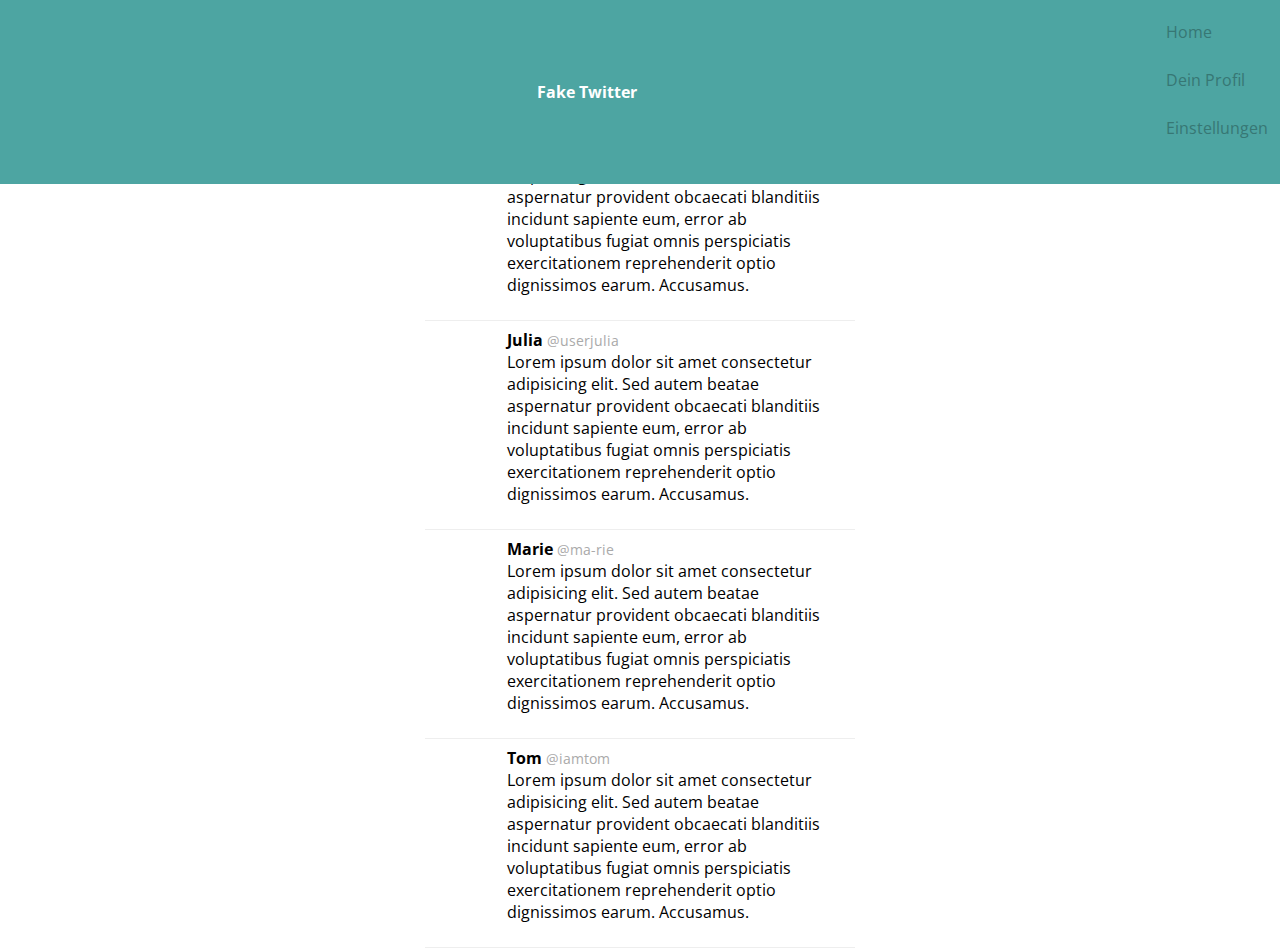
==== index.html @ 092964ef "Add DOCTYPE" ====
<!DOCTYPE html>
<html lang="de">

<head>
  <meta charset="UTF-8">
  <meta http-equiv="X-UA-Compatible" content="IE=edge">
  <meta name="viewport" content="width=device-width, initial-scale=1.0">
  <link rel="icon" href="/assets/images/icon.png" />
  <title>Fake Twitter</title>

  <link rel="manifest" href="/manifest.json">

  <link rel="stylesheet"
    href="https://cdn.jsdelivr.net/npm/@shoelace-style/shoelace@2.0.0-beta.82/dist/themes/light.css" />
  <script type="module"
    src="https://cdn.jsdelivr.net/npm/@shoelace-style/shoelace@2.0.0-beta.82/dist/shoelace.js"></script>

  <link rel="stylesheet" href="/assets/styles/index.css">
  <script defer type="text/javascript" src="/assets/scripts/index.js"></script>
</head>

<body>
  <header>
    <sl-icon-button id="open-drawer" name="twitter" label="Menü"></sl-icon-button>
    <div><strong>Fake Twitter</strong></div>

    <sl-drawer label="Menü" placement="start" class="drawer">
      <nav>
        <a href="/">
          <sl-icon name="house-door"></sl-icon>Home
        </a>
        <a href="/pages/profile.html">
          <sl-icon name="person"></sl-icon>Dein Profil
        </a>
        <a href="/pages/settings">
          <sl-icon name="gear"></sl-icon>Einstellungen
        </a>
      </nav>
    </sl-drawer>
  </header>

  <main>
    <h2>Newsfeed</h2>
    <div class="newsfeed">
      <div class="entry">
        <div class="avatar">
          <img src="https://randomuser.me/api/portraits/men/88.jpg" alt="">
        </div>
        <div class="content">
          <div class="name">Mark <span>@markiu</span></div>
          <p class="text">
            Lorem ipsum dolor sit amet consectetur adipisicing elit. Sed autem beatae aspernatur provident obcaecati
            blanditiis incidunt sapiente eum, error ab voluptatibus fugiat omnis perspiciatis exercitationem
            reprehenderit
            optio dignissimos earum. Accusamus.
          </p>
        </div>
      </div>
      <div class="entry">
        <div class="avatar">
          <img src="https://randomuser.me/api/portraits/women/44.jpg" alt="">
        </div>
        <div class="content">
          <div class="name">Julia <span>@userjulia</span></div>
          <p class="text">
            Lorem ipsum dolor sit amet consectetur adipisicing elit. Sed autem beatae aspernatur provident obcaecati
            blanditiis incidunt sapiente eum, error ab voluptatibus fugiat omnis perspiciatis exercitationem
            reprehenderit
            optio dignissimos earum. Accusamus.
          </p>
        </div>
      </div>
      <div class="entry">
        <div class="avatar">
          <img src="https://randomuser.me/api/portraits/women/72.jpg" alt="">
        </div>
        <div class="content">
          <div class="name">Marie <span>@ma-rie</span></div>
          <p class="text">
            Lorem ipsum dolor sit amet consectetur adipisicing elit. Sed autem beatae aspernatur provident obcaecati
            blanditiis incidunt sapiente eum, error ab voluptatibus fugiat omnis perspiciatis exercitationem
            reprehenderit
            optio dignissimos earum. Accusamus.
          </p>
        </div>
      </div>
      <div class="entry">
        <div class="avatar">
          <img src="https://randomuser.me/api/portraits/men/63.jpg" alt="">
        </div>
        <div class="content">
          <div class="name">Tom <span>@iamtom</span></div>
          <p class="text">
            Lorem ipsum dolor sit amet consectetur adipisicing elit. Sed autem beatae aspernatur provident obcaecati
            blanditiis incidunt sapiente eum, error ab voluptatibus fugiat omnis perspiciatis exercitationem
            reprehenderit
            optio dignissimos earum. Accusamus.
          </p>
        </div>
      </div>
    </div>
  </main>
</body>

</html>
---- assets/styles/index.css ----
@import url('https://fonts.googleapis.com/css2?family=Open+Sans:wght@400;700&display=swap');

@import "./modules/variables.css";
@import "./modules/general.css";
@import "./modules/buttons.css";
@import "./modules/header.css";
@import "./modules/newsfeed.css";
@import "./modules/profile.css";
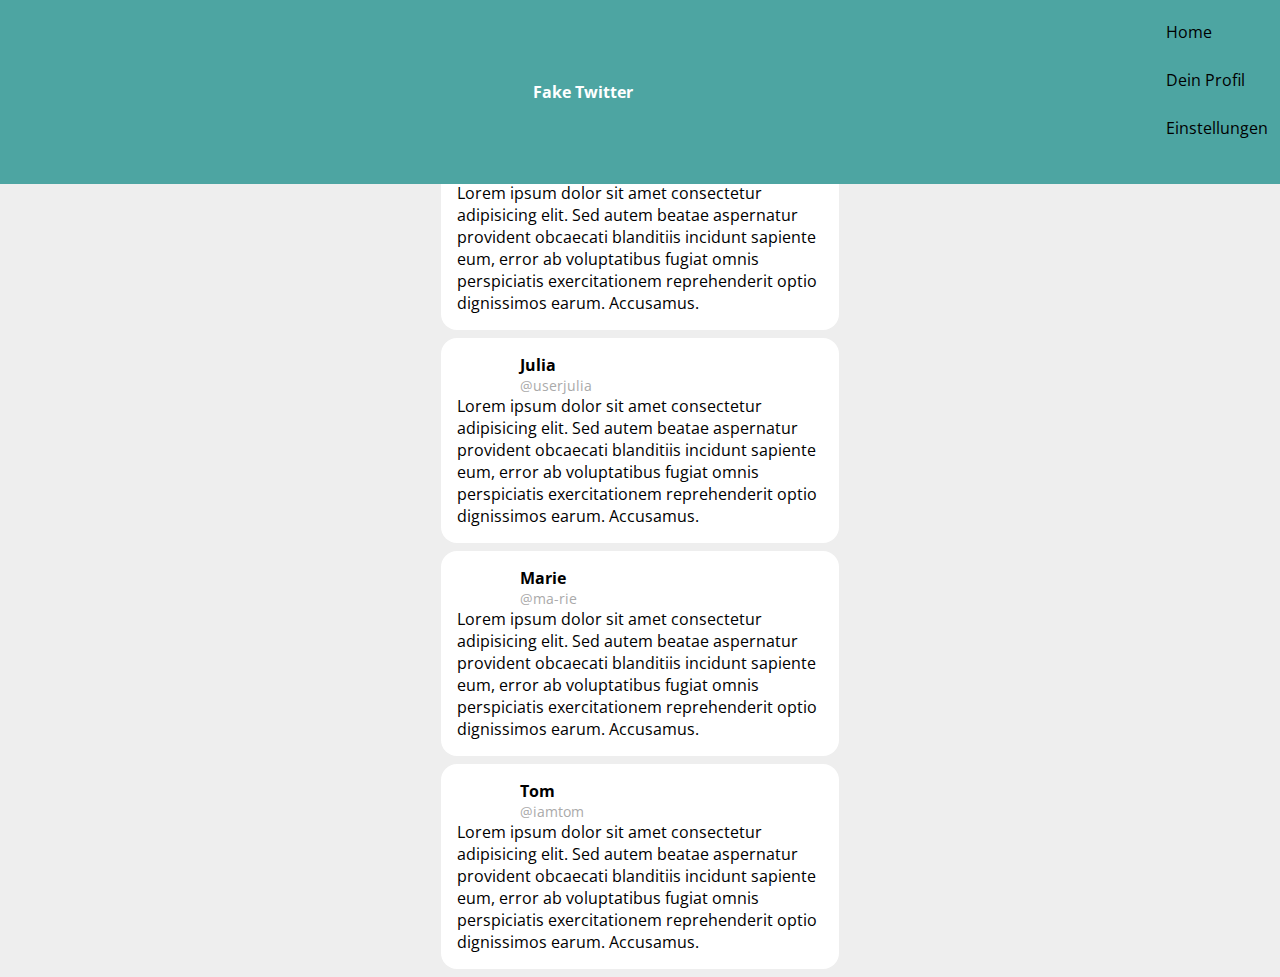
==== commit b9a03a6b: "Change styles, implement dark mode colors" ====
--- a/index.html
+++ b/index.html
@@ -9,6 +9,7 @@
   <title>Fake Twitter</title>
 
   <link rel="manifest" href="/manifest.json">
+  <meta name="theme-color" content="#4da5a">
 
   <link rel="stylesheet"
     href="https://cdn.jsdelivr.net/npm/@shoelace-style/shoelace@2.0.0-beta.82/dist/themes/light.css" />
@@ -43,11 +44,16 @@
     <h2>Newsfeed</h2>
     <div class="newsfeed">
       <div class="entry">
-        <div class="avatar">
-          <img src="https://randomuser.me/api/portraits/men/88.jpg" alt="">
+        <div class="header">
+          <div class="avatar">
+            <img src="https://randomuser.me/api/portraits/men/88.jpg" alt="">
+          </div>
+          <div>
+            <div class="name">Mark</div>
+            <div class="user-name">@markiu</div>
+          </div>
         </div>
         <div class="content">
-          <div class="name">Mark <span>@markiu</span></div>
           <p class="text">
             Lorem ipsum dolor sit amet consectetur adipisicing elit. Sed autem beatae aspernatur provident obcaecati
             blanditiis incidunt sapiente eum, error ab voluptatibus fugiat omnis perspiciatis exercitationem
@@ -57,11 +63,16 @@
         </div>
       </div>
       <div class="entry">
-        <div class="avatar">
-          <img src="https://randomuser.me/api/portraits/women/44.jpg" alt="">
+        <div class="header">
+          <div class="avatar">
+            <img src="https://randomuser.me/api/portraits/women/44.jpg" alt="">
+          </div>
+          <div>
+            <div class="name">Julia</div>
+            <div class="user-name">@userjulia</div>
+          </div>
         </div>
         <div class="content">
-          <div class="name">Julia <span>@userjulia</span></div>
           <p class="text">
             Lorem ipsum dolor sit amet consectetur adipisicing elit. Sed autem beatae aspernatur provident obcaecati
             blanditiis incidunt sapiente eum, error ab voluptatibus fugiat omnis perspiciatis exercitationem
@@ -71,11 +82,16 @@
         </div>
       </div>
       <div class="entry">
-        <div class="avatar">
-          <img src="https://randomuser.me/api/portraits/women/72.jpg" alt="">
+        <div class="header">
+          <div class="avatar">
+            <img src="https://randomuser.me/api/portraits/women/72.jpg" alt="">
+          </div>
+          <div>
+            <div class="name">Marie</div>
+            <div class="user-name">@ma-rie</div>
+          </div>
         </div>
         <div class="content">
-          <div class="name">Marie <span>@ma-rie</span></div>
           <p class="text">
             Lorem ipsum dolor sit amet consectetur adipisicing elit. Sed autem beatae aspernatur provident obcaecati
             blanditiis incidunt sapiente eum, error ab voluptatibus fugiat omnis perspiciatis exercitationem
@@ -85,11 +101,16 @@
         </div>
       </div>
       <div class="entry">
-        <div class="avatar">
-          <img src="https://randomuser.me/api/portraits/men/63.jpg" alt="">
+        <div class="header">
+          <div class="avatar">
+            <img src="https://randomuser.me/api/portraits/men/63.jpg" alt="">
+          </div>
+          <div>
+            <div class="name">Tom</div>
+            <div class="user-name">@iamtom</div>
+          </div>
         </div>
         <div class="content">
-          <div class="name">Tom <span>@iamtom</span></div>
           <p class="text">
             Lorem ipsum dolor sit amet consectetur adipisicing elit. Sed autem beatae aspernatur provident obcaecati
             blanditiis incidunt sapiente eum, error ab voluptatibus fugiat omnis perspiciatis exercitationem
--- a/assets/styles/index.css
+++ b/assets/styles/index.css
@@ -5,4 +5,5 @@
 @import "./modules/buttons.css";
 @import "./modules/header.css";
 @import "./modules/newsfeed.css";
-@import "./modules/profile.css";+@import "./modules/profile.css";
+@import "./modules/settings.css";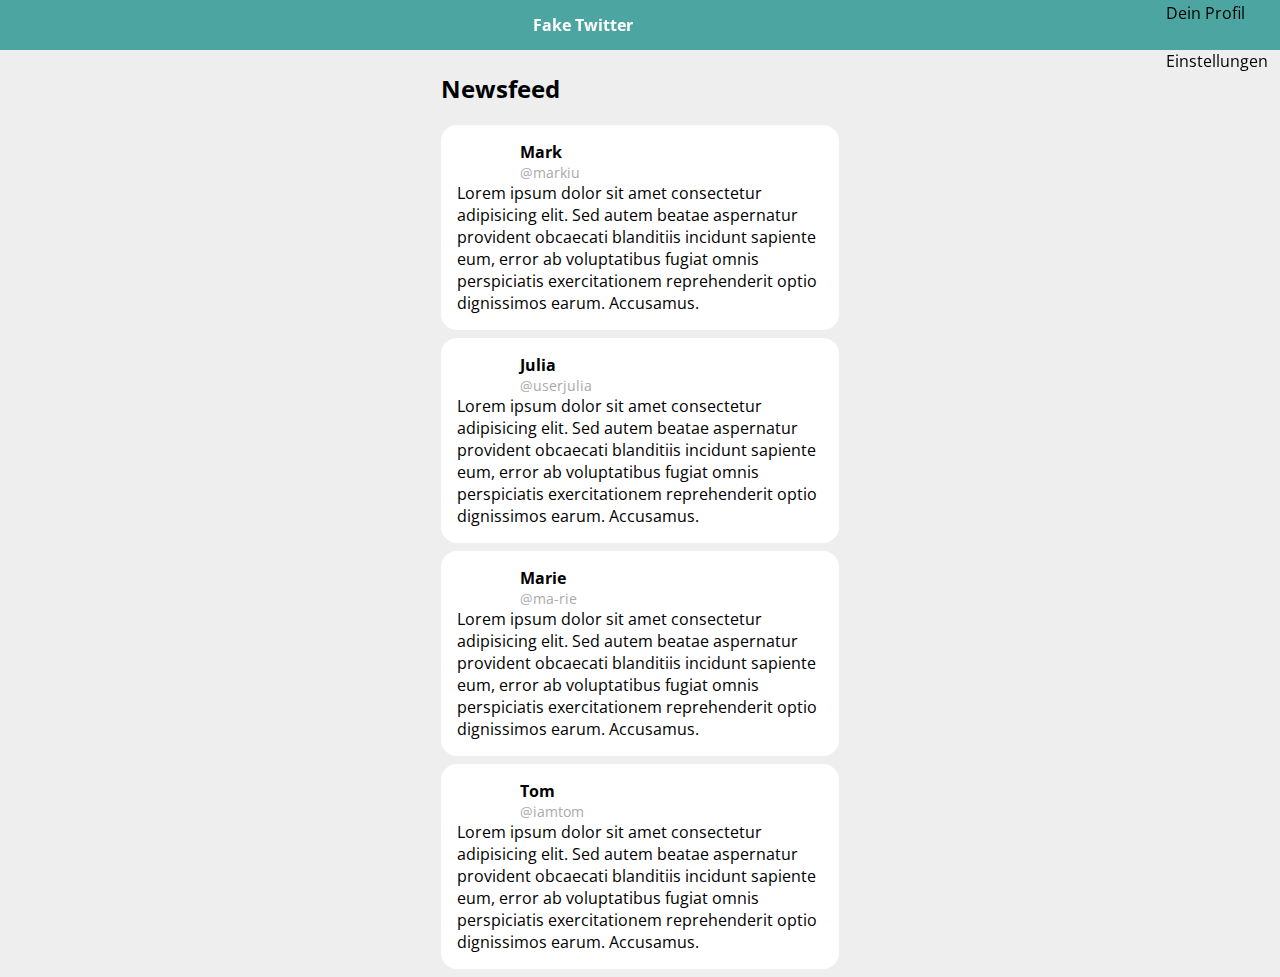
==== commit db7a9119: "Changes" ====
--- a/index.html
+++ b/index.html
@@ -43,7 +43,7 @@
   <main>
     <h2>Newsfeed</h2>
     <div class="newsfeed">
-      <div class="entry">
+      <div class="post">
         <div class="header">
           <div class="avatar">
             <img src="https://randomuser.me/api/portraits/men/88.jpg" alt="">
@@ -62,7 +62,7 @@
           </p>
         </div>
       </div>
-      <div class="entry">
+      <div class="post">
         <div class="header">
           <div class="avatar">
             <img src="https://randomuser.me/api/portraits/women/44.jpg" alt="">
@@ -81,7 +81,7 @@
           </p>
         </div>
       </div>
-      <div class="entry">
+      <div class="post">
         <div class="header">
           <div class="avatar">
             <img src="https://randomuser.me/api/portraits/women/72.jpg" alt="">
@@ -100,7 +100,7 @@
           </p>
         </div>
       </div>
-      <div class="entry">
+      <div class="post">
         <div class="header">
           <div class="avatar">
             <img src="https://randomuser.me/api/portraits/men/63.jpg" alt="">
--- a/assets/styles/index.css
+++ b/assets/styles/index.css
@@ -2,8 +2,8 @@
 
 @import "./modules/variables.css";
 @import "./modules/general.css";
-@import "./modules/buttons.css";
+@import "./modules/button.css";
 @import "./modules/header.css";
-@import "./modules/newsfeed.css";
-@import "./modules/profile.css";
-@import "./modules/settings.css";+@import "./modules/post.css";
+@import "./modules/about-me.css";
+@import "./modules/action-list.css";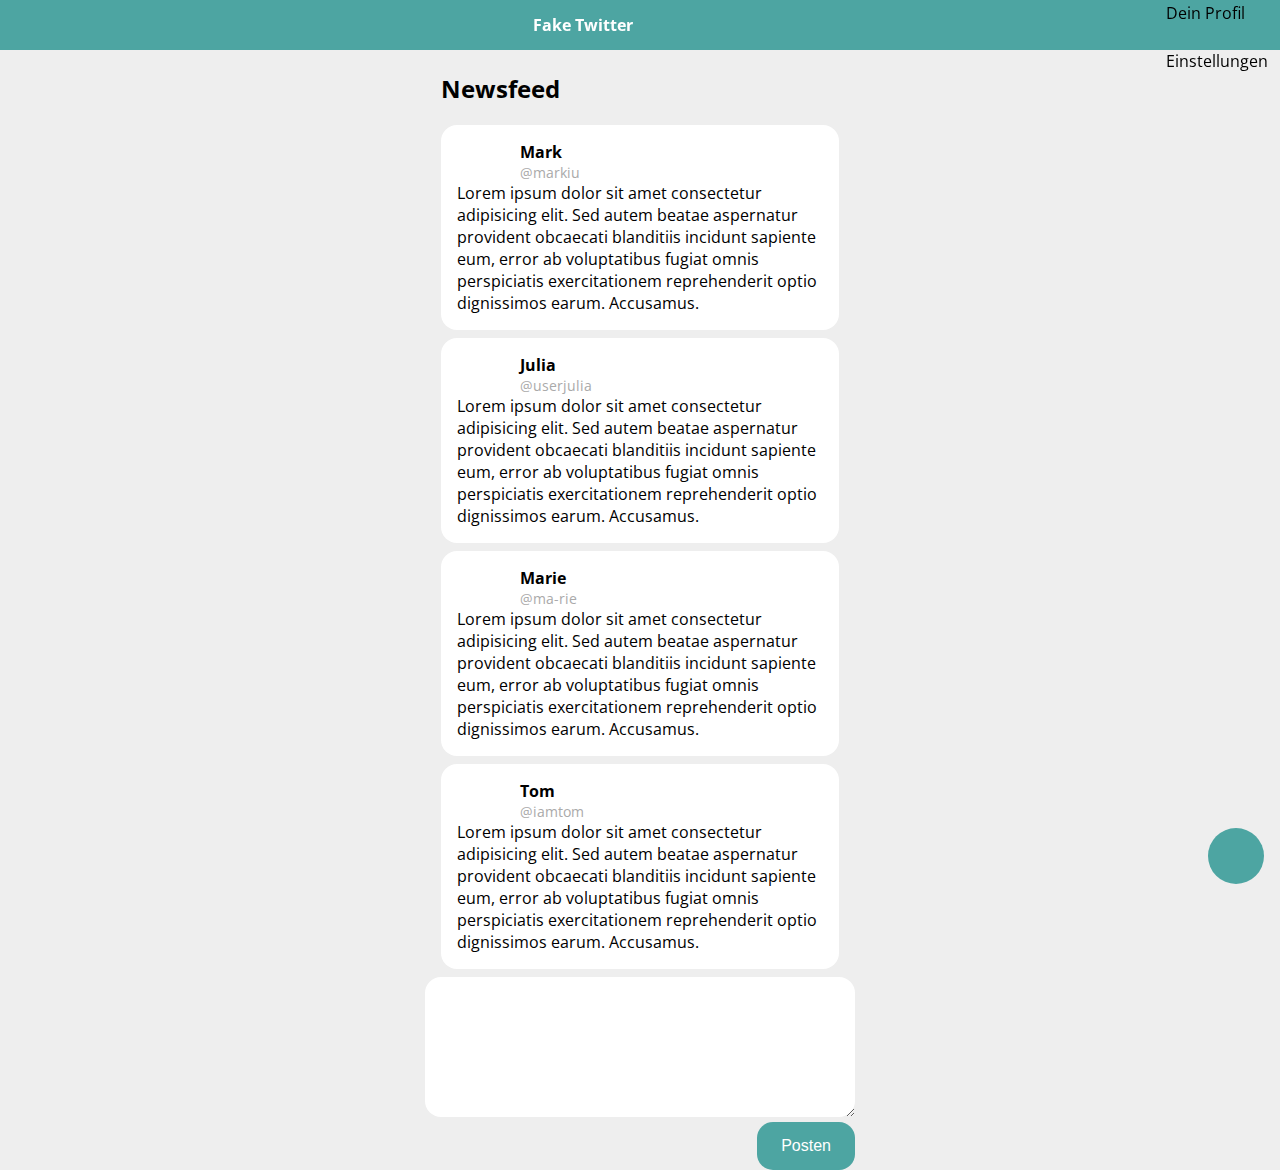
==== commit 06dd3fb8: "Add new post dialog" ====
--- a/index.html
+++ b/index.html
@@ -120,6 +120,15 @@
         </div>
       </div>
     </div>
+
+    <button id="new-post-button" class="button round">
+      <sl-icon name="plus" label="Neuer Post"></sl-icon>
+    </button>
+
+    <sl-dialog id="new-post-dialog" label="Neuer Post" class="dialog-overview">
+      <textarea></textarea>
+      <button class="button" slot="footer">Posten</button>
+    </sl-dialog>
   </main>
 </body>
 
--- a/assets/styles/index.css
+++ b/assets/styles/index.css
@@ -6,4 +6,5 @@
 @import "./modules/header.css";
 @import "./modules/post.css";
 @import "./modules/about-me.css";
-@import "./modules/action-list.css";+@import "./modules/action-list.css";
+@import "./modules/new-post.css";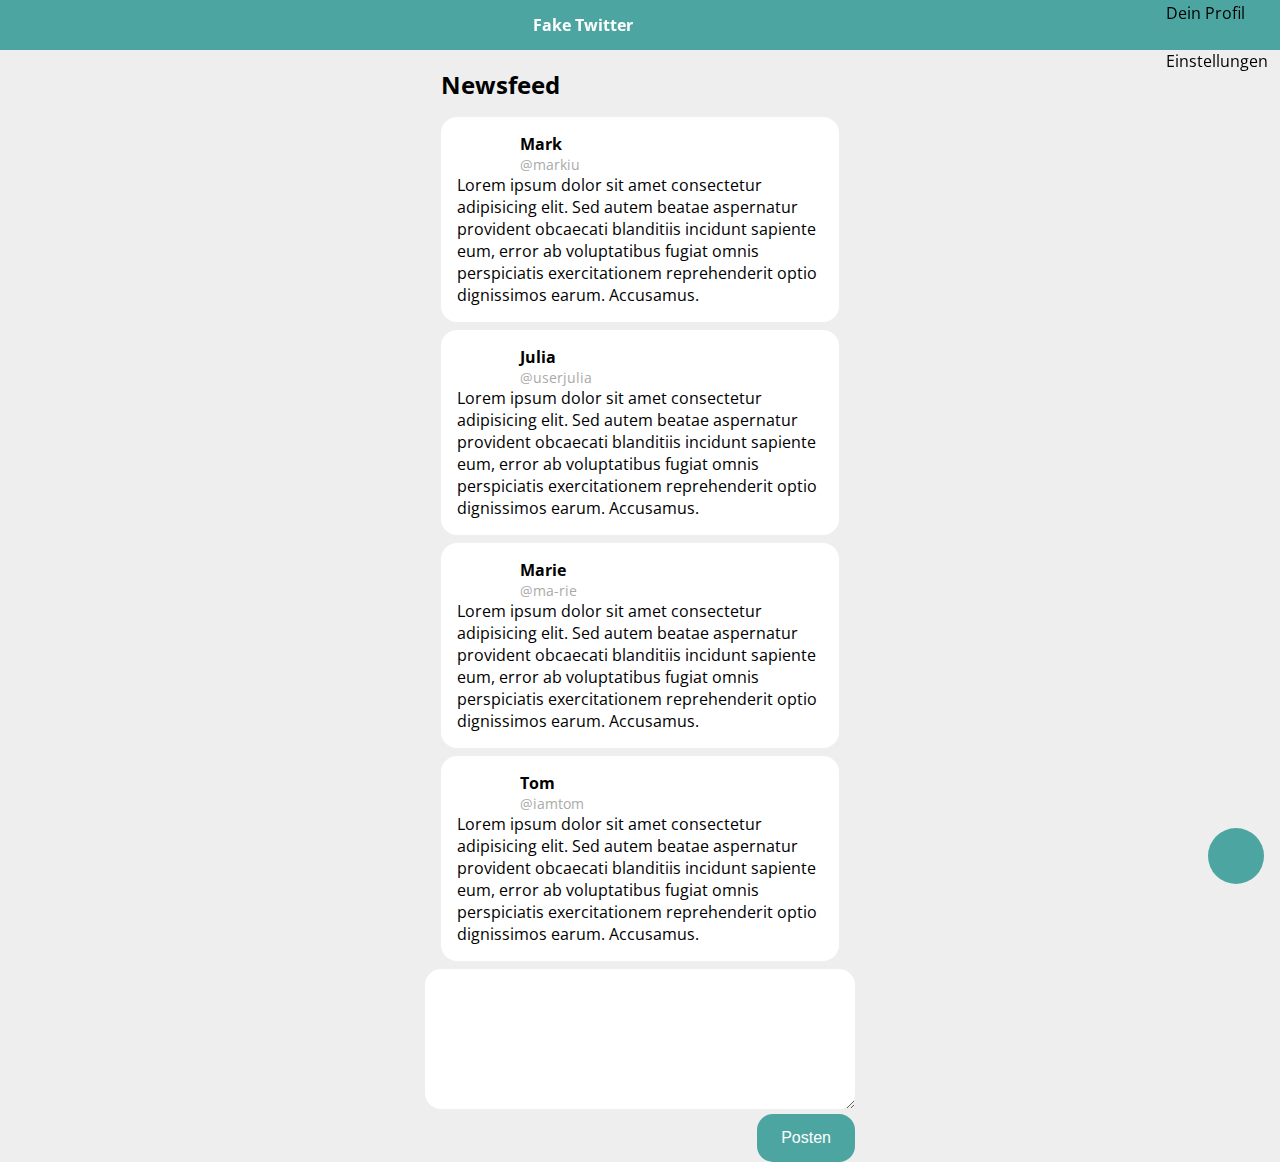
==== commit c3d2267a: "Add stuff, clean up" ====
--- a/index.html
+++ b/index.html
@@ -41,7 +41,7 @@
   </header>
 
   <main>
-    <h2>Newsfeed</h2>
+    <h1>Newsfeed</h1>
     <div class="newsfeed">
       <div class="post">
         <div class="header">
@@ -121,13 +121,13 @@
       </div>
     </div>
 
-    <button id="new-post-button" class="button round">
+    <button id="open-post-dialog" class="button round">
       <sl-icon name="plus" label="Neuer Post"></sl-icon>
     </button>
 
-    <sl-dialog id="new-post-dialog" label="Neuer Post" class="dialog-overview">
+    <sl-dialog id="post-dialog" label="Neuer Post" class="dialog-overview">
       <textarea></textarea>
-      <button class="button" slot="footer">Posten</button>
+      <button id="close-post-dialog" class="button" slot="footer">Posten</button>
     </sl-dialog>
   </main>
 </body>
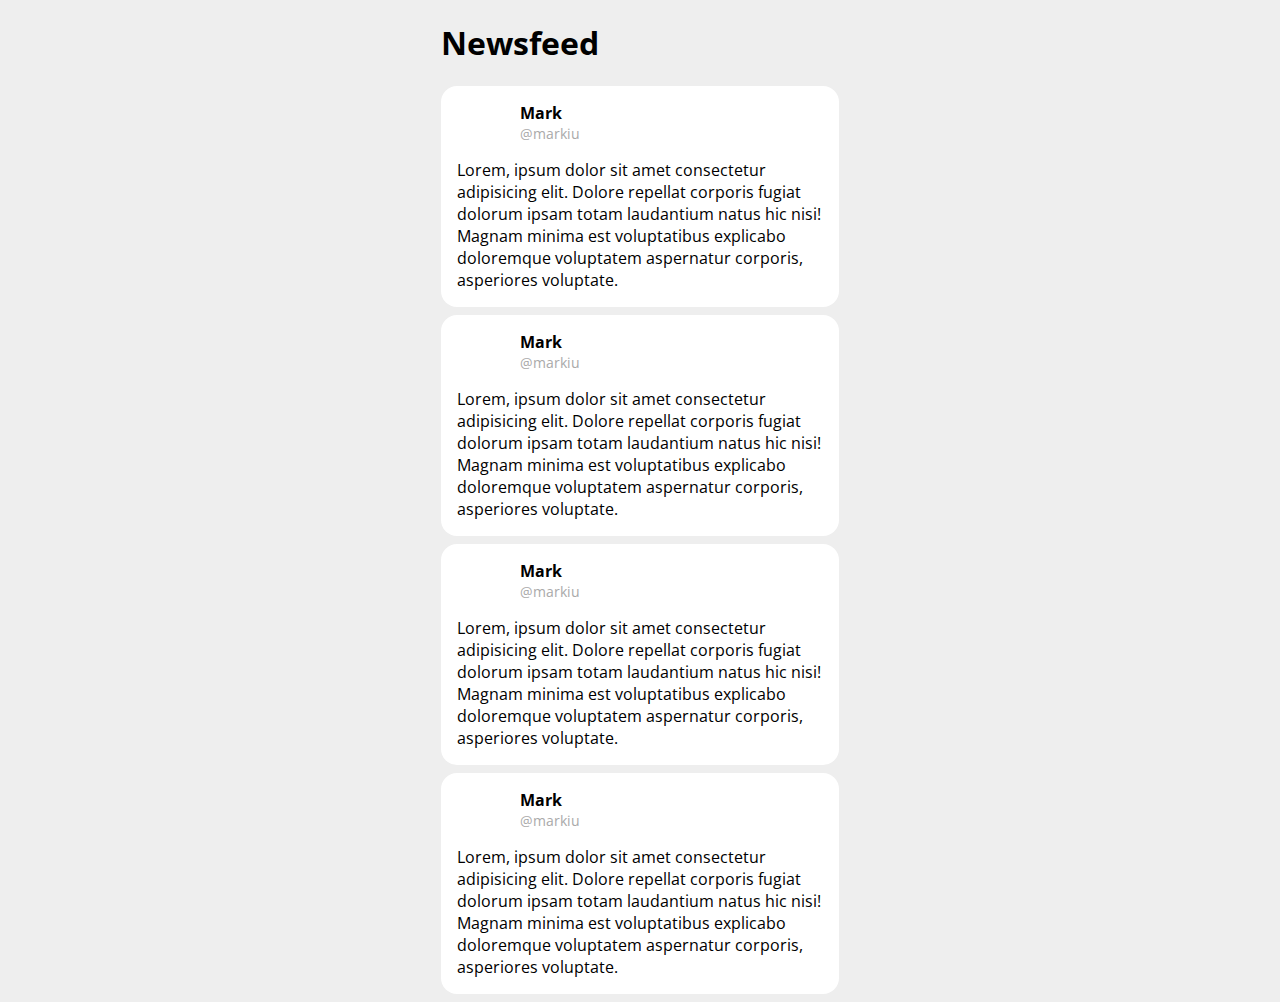
==== commit 998dde09: "Add stuff" ====
--- a/index.html
+++ b/index.html
@@ -5,131 +5,77 @@
   <meta charset="UTF-8">
   <meta http-equiv="X-UA-Compatible" content="IE=edge">
   <meta name="viewport" content="width=device-width, initial-scale=1.0">
-  <link rel="icon" href="/assets/images/icon.png" />
   <title>Fake Twitter</title>
 
-  <link rel="manifest" href="/manifest.json">
-  <meta name="theme-color" content="#4da5a">
-
-  <link rel="stylesheet"
-    href="https://cdn.jsdelivr.net/npm/@shoelace-style/shoelace@2.0.0-beta.82/dist/themes/light.css" />
-  <script type="module"
-    src="https://cdn.jsdelivr.net/npm/@shoelace-style/shoelace@2.0.0-beta.82/dist/shoelace.js"></script>
-
   <link rel="stylesheet" href="/assets/styles/index.css">
-  <script defer type="text/javascript" src="/assets/scripts/index.js"></script>
 </head>
 
 <body>
-  <header>
-    <sl-icon-button id="open-drawer" name="twitter" label="Menü"></sl-icon-button>
-    <div><strong>Fake Twitter</strong></div>
-
-    <sl-drawer label="Menü" placement="start" class="drawer">
-      <nav>
-        <a href="/">
-          <sl-icon name="house-door"></sl-icon>Home
-        </a>
-        <a href="/pages/profile.html">
-          <sl-icon name="person"></sl-icon>Dein Profil
-        </a>
-        <a href="/pages/settings">
-          <sl-icon name="gear"></sl-icon>Einstellungen
-        </a>
-      </nav>
-    </sl-drawer>
-  </header>
 
   <main>
     <h1>Newsfeed</h1>
-    <div class="newsfeed">
-      <div class="post">
-        <div class="header">
-          <div class="avatar">
-            <img src="https://randomuser.me/api/portraits/men/88.jpg" alt="">
-          </div>
-          <div>
-            <div class="name">Mark</div>
-            <div class="user-name">@markiu</div>
-          </div>
-        </div>
-        <div class="content">
-          <p class="text">
-            Lorem ipsum dolor sit amet consectetur adipisicing elit. Sed autem beatae aspernatur provident obcaecati
-            blanditiis incidunt sapiente eum, error ab voluptatibus fugiat omnis perspiciatis exercitationem
-            reprehenderit
-            optio dignissimos earum. Accusamus.
-          </p>
+
+    <div class="post">
+      <div class="header">
+        <img src="https://randomuser.me/api/portraits/men/63.jpg" alt="">
+        <div>
+          <div class="name">Mark</div>
+          <div class="user-name">@markiu</div>
         </div>
       </div>
-      <div class="post">
-        <div class="header">
-          <div class="avatar">
-            <img src="https://randomuser.me/api/portraits/women/44.jpg" alt="">
-          </div>
-          <div>
-            <div class="name">Julia</div>
-            <div class="user-name">@userjulia</div>
-          </div>
-        </div>
-        <div class="content">
-          <p class="text">
-            Lorem ipsum dolor sit amet consectetur adipisicing elit. Sed autem beatae aspernatur provident obcaecati
-            blanditiis incidunt sapiente eum, error ab voluptatibus fugiat omnis perspiciatis exercitationem
-            reprehenderit
-            optio dignissimos earum. Accusamus.
-          </p>
+      <p>
+        Lorem, ipsum dolor sit amet consectetur adipisicing elit. Dolore repellat corporis fugiat dolorum ipsam totam
+        laudantium natus hic nisi! Magnam minima est voluptatibus explicabo doloremque voluptatem aspernatur corporis,
+        asperiores voluptate.
+      </p>
+    </div>
+
+    <div class="post">
+      <div class="header">
+        <img src="https://randomuser.me/api/portraits/men/63.jpg" alt="">
+        <div>
+          <div class="name">Mark</div>
+          <div class="user-name">@markiu</div>
         </div>
       </div>
-      <div class="post">
-        <div class="header">
-          <div class="avatar">
-            <img src="https://randomuser.me/api/portraits/women/72.jpg" alt="">
-          </div>
-          <div>
-            <div class="name">Marie</div>
-            <div class="user-name">@ma-rie</div>
-          </div>
-        </div>
-        <div class="content">
-          <p class="text">
-            Lorem ipsum dolor sit amet consectetur adipisicing elit. Sed autem beatae aspernatur provident obcaecati
-            blanditiis incidunt sapiente eum, error ab voluptatibus fugiat omnis perspiciatis exercitationem
-            reprehenderit
-            optio dignissimos earum. Accusamus.
-          </p>
+      <p>
+        Lorem, ipsum dolor sit amet consectetur adipisicing elit. Dolore repellat corporis fugiat dolorum ipsam totam
+        laudantium natus hic nisi! Magnam minima est voluptatibus explicabo doloremque voluptatem aspernatur corporis,
+        asperiores voluptate.
+      </p>
+    </div>
+
+    <div class="post">
+      <div class="header">
+        <img src="https://randomuser.me/api/portraits/men/63.jpg" alt="">
+        <div>
+          <div class="name">Mark</div>
+          <div class="user-name">@markiu</div>
         </div>
       </div>
-      <div class="post">
-        <div class="header">
-          <div class="avatar">
-            <img src="https://randomuser.me/api/portraits/men/63.jpg" alt="">
-          </div>
-          <div>
-            <div class="name">Tom</div>
-            <div class="user-name">@iamtom</div>
-          </div>
-        </div>
-        <div class="content">
-          <p class="text">
-            Lorem ipsum dolor sit amet consectetur adipisicing elit. Sed autem beatae aspernatur provident obcaecati
-            blanditiis incidunt sapiente eum, error ab voluptatibus fugiat omnis perspiciatis exercitationem
-            reprehenderit
-            optio dignissimos earum. Accusamus.
-          </p>
+      <p>
+        Lorem, ipsum dolor sit amet consectetur adipisicing elit. Dolore repellat corporis fugiat dolorum ipsam totam
+        laudantium natus hic nisi! Magnam minima est voluptatibus explicabo doloremque voluptatem aspernatur corporis,
+        asperiores voluptate.
+      </p>
+    </div>
+
+    <div class="post">
+      <div class="header">
+        <img src="https://randomuser.me/api/portraits/men/63.jpg" alt="">
+        <div>
+          <div class="name">Mark</div>
+          <div class="user-name">@markiu</div>
         </div>
       </div>
+      <p>
+        Lorem, ipsum dolor sit amet consectetur adipisicing elit. Dolore repellat corporis fugiat dolorum ipsam totam
+        laudantium natus hic nisi! Magnam minima est voluptatibus explicabo doloremque voluptatem aspernatur corporis,
+        asperiores voluptate.
+      </p>
     </div>
+  </main>
 
-    <button id="open-post-dialog" class="button round">
-      <sl-icon name="plus" label="Neuer Post"></sl-icon>
-    </button>
-
-    <sl-dialog id="post-dialog" label="Neuer Post" class="dialog-overview">
-      <textarea></textarea>
-      <button id="close-post-dialog" class="button" slot="footer">Posten</button>
-    </sl-dialog>
-  </main>
 </body>
 
 </html>--- a/assets/styles/index.css
+++ b/assets/styles/index.css
@@ -1,10 +1,43 @@
 @import url('https://fonts.googleapis.com/css2?family=Open+Sans:wght@400;700&display=swap');
 
-@import "./modules/variables.css";
-@import "./modules/general.css";
-@import "./modules/button.css";
-@import "./modules/header.css";
-@import "./modules/post.css";
-@import "./modules/about-me.css";
-@import "./modules/action-list.css";
-@import "./modules/new-post.css";+body {
+  font-family: 'Open Sans', sans-serif;
+  max-width: 430px;
+  margin: 0 auto;
+  background-color: #eeeeee;
+}
+
+main {
+  padding: 0 16px;
+}
+
+.post {
+  margin: 8px 0;
+  background-color: white;
+  padding: 16px;
+  border-radius: 16px;
+}
+
+.post .header {
+  display: flex;
+  align-items: center;
+  gap: 8px;
+}
+
+.post .header img {
+  width: 15%;
+  border-radius: 50%;
+}
+
+.post .header .name {
+  font-weight: 700;
+}
+
+.post .header .user-name {
+  font-size: 14px;
+  color: #aaaaaa;
+}
+
+.post p {
+  margin-bottom: 0;
+}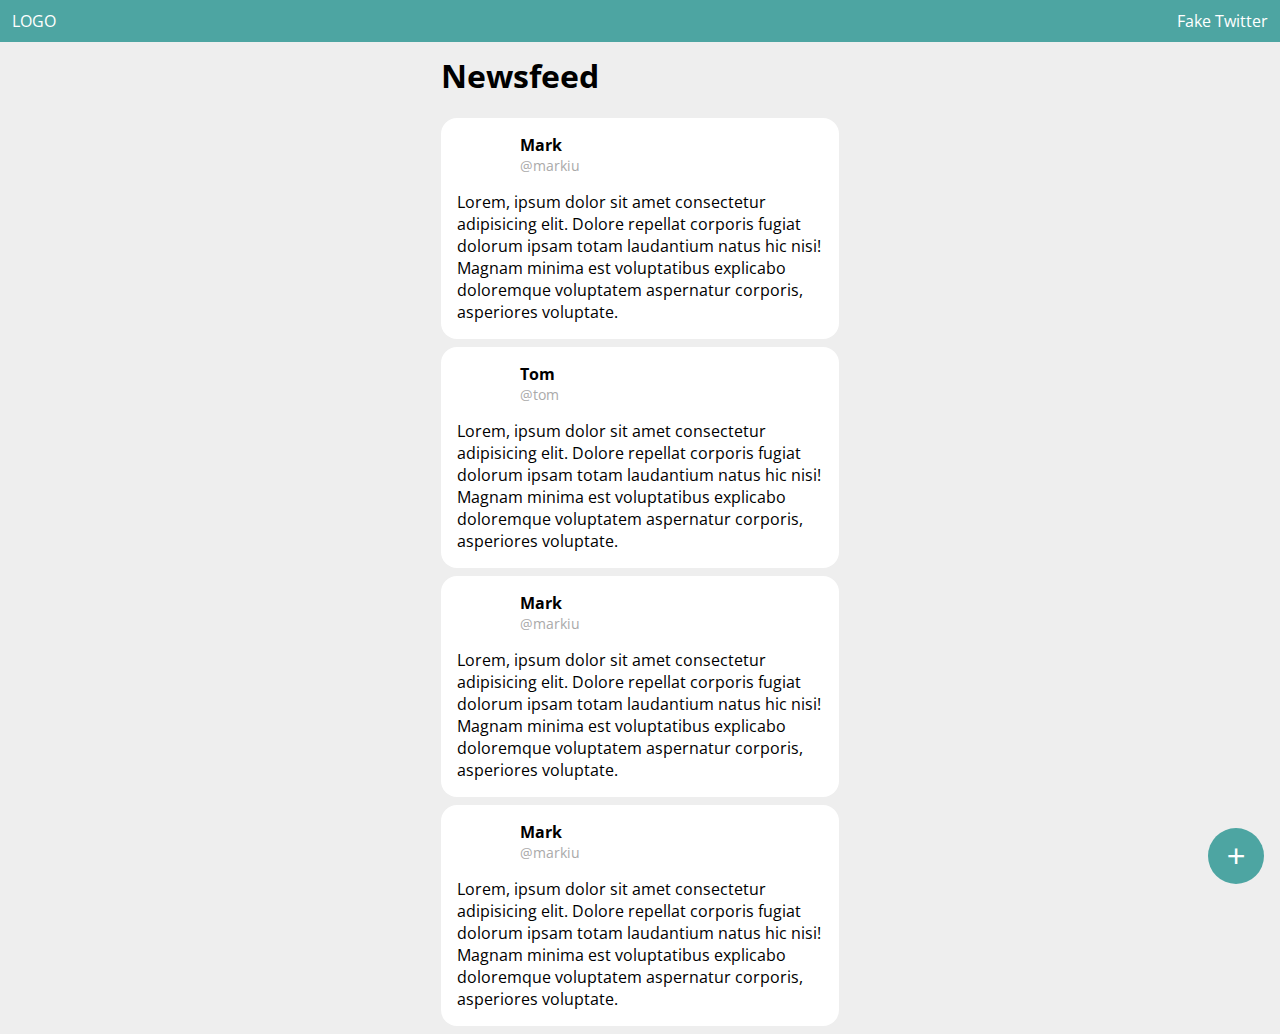
==== commit 3a0579fa: "Add stuff" ====
--- a/index.html
+++ b/index.html
@@ -11,6 +11,10 @@
 </head>
 
 <body>
+  <header>
+    <div>LOGO</div>
+    <div>Fake Twitter</div>
+  </header>
 
   <main>
     <h1>Newsfeed</h1>
@@ -21,6 +25,21 @@
         <div>
           <div class="name">Mark</div>
           <div class="user-name">@markiu</div>
+        </div>
+      </div>
+      <p>
+        Lorem, ipsum dolor sit amet consectetur adipisicing elit. Dolore repellat corporis fugiat dolorum ipsam totam
+        laudantium natus hic nisi! Magnam minima est voluptatibus explicabo doloremque voluptatem aspernatur corporis,
+        asperiores voluptate.
+      </p>
+    </div>
+
+    <div class="post">
+      <div class="header">
+        <img src="https://randomuser.me/api/portraits/men/65.jpg" alt="">
+        <div>
+          <div class="name">Tom</div>
+          <div class="user-name">@tom</div>
         </div>
       </div>
       <p>
@@ -60,20 +79,9 @@
       </p>
     </div>
 
-    <div class="post">
-      <div class="header">
-        <img src="https://randomuser.me/api/portraits/men/63.jpg" alt="">
-        <div>
-          <div class="name">Mark</div>
-          <div class="user-name">@markiu</div>
-        </div>
-      </div>
-      <p>
-        Lorem, ipsum dolor sit amet consectetur adipisicing elit. Dolore repellat corporis fugiat dolorum ipsam totam
-        laudantium natus hic nisi! Magnam minima est voluptatibus explicabo doloremque voluptatem aspernatur corporis,
-        asperiores voluptate.
-      </p>
-    </div>
+    <button class="button round" id="open-popup">
+      +
+    </button>
   </main>
 
 </body>
--- a/assets/styles/index.css
+++ b/assets/styles/index.css
@@ -1,43 +1,18 @@
 @import url('https://fonts.googleapis.com/css2?family=Open+Sans:wght@400;700&display=swap');
+
+@import "./modules/variables.css";
+@import "./modules/header.css";
+@import "./modules/post.css";
+@import "./modules/button.css";
 
 body {
   font-family: 'Open Sans', sans-serif;
   max-width: 430px;
   margin: 0 auto;
-  background-color: #eeeeee;
+  background-color: var(--color-main-bg);
 }
 
 main {
   padding: 0 16px;
-}
-
-.post {
-  margin: 8px 0;
-  background-color: white;
-  padding: 16px;
-  border-radius: 16px;
-}
-
-.post .header {
-  display: flex;
-  align-items: center;
-  gap: 8px;
-}
-
-.post .header img {
-  width: 15%;
-  border-radius: 50%;
-}
-
-.post .header .name {
-  font-weight: 700;
-}
-
-.post .header .user-name {
-  font-size: 14px;
-  color: #aaaaaa;
-}
-
-.post p {
-  margin-bottom: 0;
+  margin-top: 54px;
 }